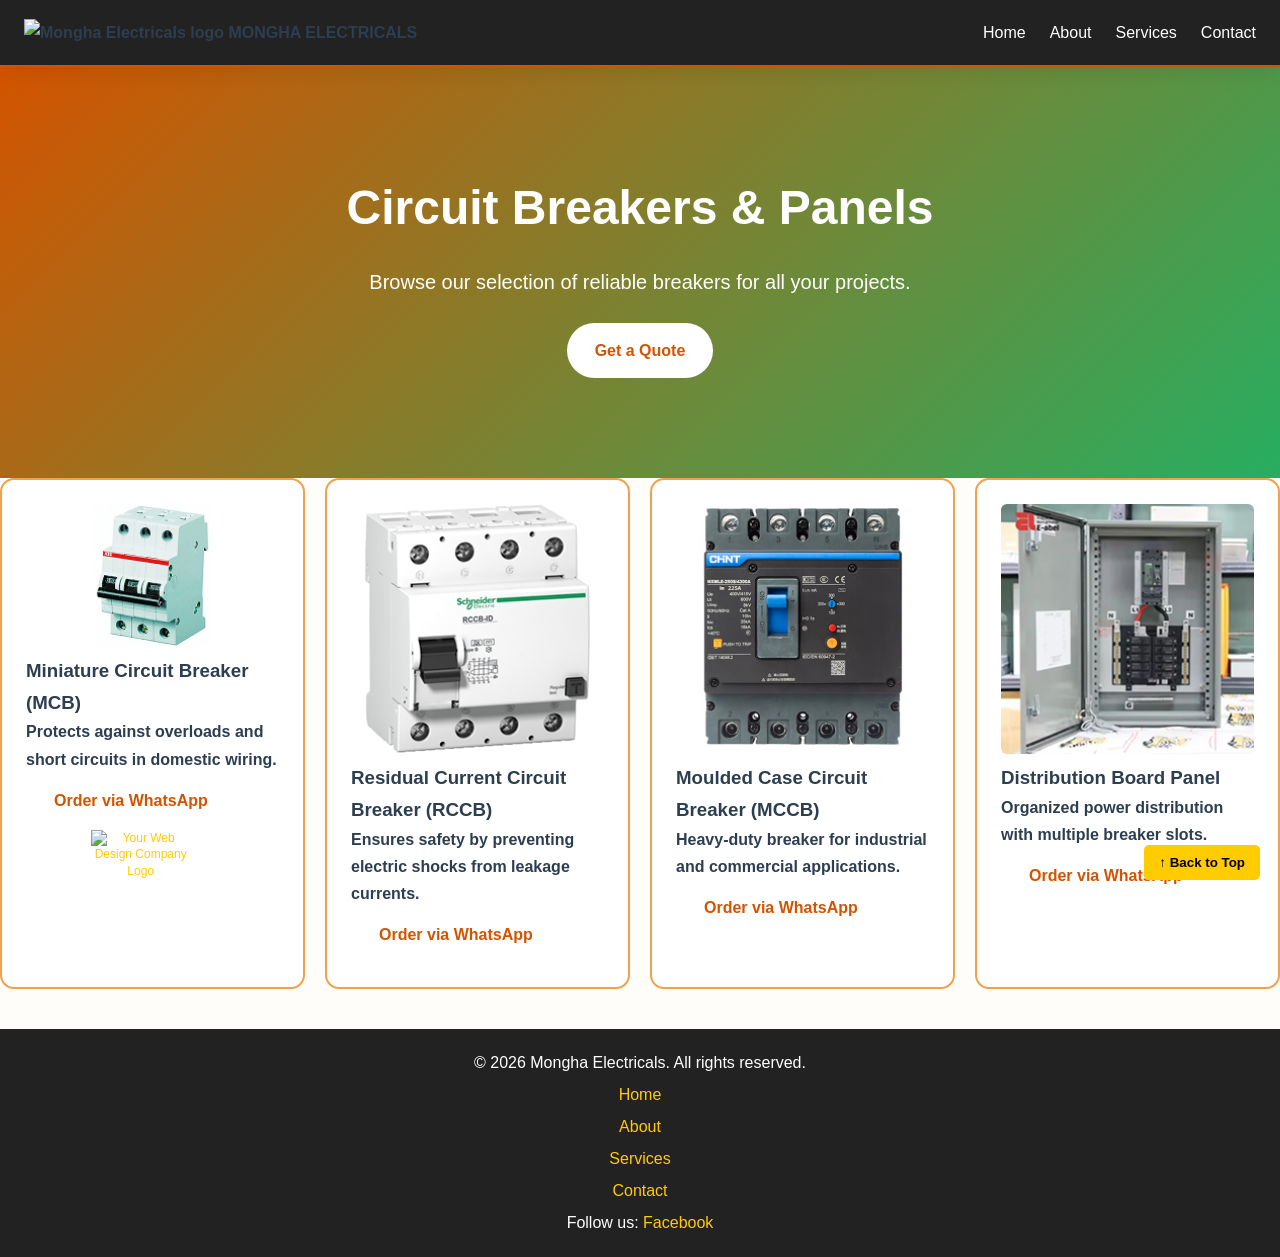
==== breakers.html @ eb11ab75 "Add files via upload" ====
<!doctype html>
<html lang="en">
  <head>
    <meta charset="UTF-8" />
    <meta name="viewport" content="width=device-width, initial-scale=1.0" />
    <title>Circuit Breakers | Mongha Electricals</title>
    <meta
      name="description"
      content="Mongha Electricals supplies quality circuit breakers, panels, and fuses in Nairobi with fast delivery."
    />
    <link rel="stylesheet" href="style.css" />
    <link rel="icon" type="image/png" href="Images/Group 10 (1).png" />
    <meta property="og:title" content="Circuit Breakers | Mongha Electricals" />
    <meta
      property="og:description"
      content="Quality Circuit Breakers & Fast Delivery in Nairobi."
    />
    <meta property="og:image" content="Images/Group 10 (1).png" />
  </head>
  <body>
    <!-- Navigation -->
    <nav class="site-nav">
      <a href="#home" class="brand" aria-label="Mongha Electricals home">
        <img
          src="Images/Mongha logo.png"
          alt="Mongha Electricals logo"
          class="brand-logo"
          width="48"
          height="48"
        />
        <span class="brand-text">MONGHA ELECTRICALS</span>
      </a>
      <ul class="nav-links">
        <li><a href="/#home">Home</a></li>
        <li><a href="/#about">About</a></li>
        <li><a href="/#services">Services</a></li>
        <li><a href="/#contact">Contact</a></li>
      </ul>
    </nav>

    <!-- Hero -->
    <header id="home" class="hero">
      <h1>Circuit Breakers & Panels</h1>
      <p>Browse our selection of reliable breakers for all your projects.</p>
      <a href="/#contact" class="cta-btn">Get a Quote</a>
    </header>

    <!-- Products -->
    <section class="products">
      <div class="grid">
        <div class="card">
          <img src="Images/mcb (2).png" alt="MCB breaker" />
          <h3>Miniature Circuit Breaker (MCB)</h3>
          <p>
            Protects against overloads and short circuits in domestic wiring.
          </p>
          <a
            href="https://wa.me/254715131772?text=I%20would%20like%20to%20order%20MCB"
            class="cta-btn"
            target="_blank"
            >Order via WhatsApp</a
          >
        </div>

        <div class="card">
          <img src="Images/rccb.png" alt="RCCB breaker" />
          <h3>Residual Current Circuit Breaker (RCCB)</h3>
          <p>
            Ensures safety by preventing electric shocks from leakage currents.
          </p>
          <a
            href="https://wa.me/254715131772?text=I%20would%20like%20to%20order%20RCCB"
            class="cta-btn"
            target="_blank"
            >Order via WhatsApp</a
          >
        </div>

        <div class="card">
          <img src="Images/mccb.png" alt="MCCB breaker" />
          <h3>Moulded Case Circuit Breaker (MCCB)</h3>
          <p>Heavy-duty breaker for industrial and commercial applications.</p>
          <a
            href="https://wa.me/254715131772?text=I%20would%20like%20to%20order%20MCCB"
            class="cta-btn"
            target="_blank"
            >Order via WhatsApp</a
          >
        </div>

        <div class="card">
          <img src="Images/db board 1.png" alt="Distribution panel" />
          <h3>Distribution Board Panel</h3>
          <p>Organized power distribution with multiple breaker slots.</p>
          <a
            href="https://wa.me/254715131772?text=I%20would%20like%20to%20order%20DB%20Panel"
            class="cta-btn"
            target="_blank"
            >Order via WhatsApp</a
          >
        </div>
      </div>
    </section>

    <!-- Footer -->
    <footer class="site-footer">
      <div class="footer-container">
        <p>&copy; 2026 Mongha Electricals. All rights reserved.</p>
        <ul class="footer-links">
          <li><a href="#home">Home</a></li>
          <li><a href="#about">About</a></li>
          <li><a href="#services">Services</a></li>
          <li><a href="#contact">Contact</a></li>
        </ul>
        <p>
          Follow us:
          <a href="https://www.facebook.com/share/1LeoCNh96y/">Facebook</a>
        </p>
        <button id="back-to-top">↑ Back to Top</button>

        <!-- Floating logo -->
        <div class="footer-logo">
          <p>
            <strong>Powered by </strong>
            <a href="https://wecom.10001mb.com/?i=1" target="_blank">
              <img
                src="images/welogos.png"
                alt="Your Web Design Company Logo"
              />
            </a>
          </p>
        </div>
      </div>
    </footer>

    <script>
      // Back to Top functionality
      document.getElementById("back-to-top").addEventListener("click", () => {
        window.scrollTo({ top: 0, behavior: "smooth" });
      });
    </script>
  </body>
</html>
---- style.css ----
:root {
  --rust-orange: #d35400;
  --brand-green: #27ae60;
  --text-dark: #2c3e50;
  --bg-cream: #fffdf9;
  --card-border: #f0a14d;
  --shadow-soft: 0 6px 18px rgba(0, 0, 0, 0.08);
}

/* =========================
   Reset & Base
========================= */
* {
  box-sizing: border-box;
  margin: 0;
  padding: 0;
}

html {
  scroll-behavior: smooth;
}

body {
  font-family: "Inter", "Helvetica Neue", Arial, sans-serif;
  background-color: var(--bg-cream);
  color: var(--text-dark);
  line-height: 1.7;
  font-size: 16px;
}

/* General list reset */
ul {
  list-style-type: none;
  margin: 0;
  padding: 0;
}

ul li {
  margin: 5px 0;
}

/* =========================
   Navigation
========================= */
.site-nav {
  position: sticky;
  top: 0;
  z-index: 1000;
  display: flex;
  justify-content: space-between;
  align-items: center;
  padding: 14px 24px;
  background: #222;
  border-bottom: 2px solid var(--rust-orange);
  box-shadow: var(--shadow-soft);
}

.site-nav ul,
.site-nav .nav-links {
  list-style: none;
  display: flex;
  gap: 24px;
}

.site-nav a,
.site-nav .nav-links a {
  text-decoration: none;
  font-weight: 600;
  transition: color 0.3s ease;
}

.site-nav a {
  color: var(--text-dark);
}

.site-nav .nav-links a {
  color: #fff;
  font-weight: 500;
}

.site-nav a:hover,
.site-nav .nav-links a:hover {
  color: var(--rust-orange);
}

/* =========================
   Hero Section
========================= */
.hero {
  text-align: center;
  padding: 100px 20px;
  background: linear-gradient(135deg, var(--rust-orange), var(--brand-green));
  color: #fff;
}

.hero h1 {
  font-size: clamp(2rem, 4vw, 3rem);
  margin-bottom: 16px;
  font-weight: 700;
}

.hero p {
  font-size: 1.25rem;
  margin-bottom: 24px;
}

.cta-btn {
  display: inline-block;
  background: #fff;
  color: var(--rust-orange);
  padding: 14px 28px;
  border-radius: 40px;
  font-weight: bold;
  text-decoration: none;
  transition: all 0.3s ease;
}

.cta-btn:hover {
  background: var(--brand-green);
  color: #fff;
  box-shadow: 0 8px 20px rgba(0, 0, 0, 0.2);
}

/* =========================
   About Section
========================= */
.about-hero {
  padding: 80px 20px;
}

.about-hero__container {
  max-width: 1100px;
  margin: 0 auto;
  background: #fff;
  border-radius: 20px;
  overflow: hidden;
  display: grid;
  grid-template-columns: 1.1fr 0.9fr;
  box-shadow: var(--shadow-soft);
}

.about-hero__text {
  padding: 48px 40px;
}

.about-hero__text h2 {
  font-size: 2rem;
  margin-bottom: 16px;
}

.about-lead {
  font-size: 1.2rem;
  margin-bottom: 18px;
}

.about-meta {
  margin: 0 0 18px;
  padding: 14px 16px;
  border-left: 4px solid var(--brand-green);
  background: #f7fbf8;
  border-radius: 12px;
}

.about-list {
  margin: 18px 0 22px;
  padding-left: 20px;
}

.about-list li {
  margin: 10px 0;
  list-style: disc;
}

/* =========================
   About Media / Images
========================= */
.about-hero__media {
  position: relative;
  min-height: 320px;
}

.about-hero__media img {
  width: 100%;
  height: 100%;
  object-fit: cover;
  filter: saturate(1.05) contrast(1.05);
}

/* =========================
   Map Link
========================= */
.map-link {
  display: inline-flex;
  align-items: center;
  justify-content: center;
  margin-left: 8px;
  padding: 10px;
  border-radius: 50%;
  background: #fff;
  border: 2px solid var(--brand-green);
  transition: all 0.3s ease;
}

.map-link:hover {
  transform: rotate(12deg) scale(1.2);
  background: var(--brand-green);
  box-shadow: 0 6px 14px rgba(0, 0, 0, 0.25);
}

.map-link:hover img {
  filter: brightness(0) invert(1);
}

/* =========================
   Services / Products Grid
========================= */
#services {
  padding: 80px 20px;
  text-align: center;
}

#services h2 {
  margin-bottom: 40px;
  font-size: 2rem;
}

.grid {
  display: grid;
  grid-template-columns: repeat(auto-fit, minmax(240px, 1fr));
  gap: 24px;
}

.products .grid {
  display: grid;
  grid-template-columns: repeat(auto-fit, minmax(280px, 1fr));
  gap: 20px;
}

.products .card img {
  width: 100%;
  max-height: 250px;
  object-fit: cover;
  border-radius: 6px;
}

/* =========================
   Cards
========================= */
.card {
  background: #fff;
  padding: 24px;
  border: 2px solid var(--card-border);
  border-radius: 14px;
  text-decoration: none;
  color: var(--text-dark);
  font-weight: 600;
  transition: all 0.3s ease;
}

.card:hover {
  background: var(--rust-orange);
  color: #fff;
  transform: translateY(-6px);
  box-shadow: 0 8px 20px rgba(0, 0, 0, 0.15);
}

/* =========================
   Contact Section
========================= */
#contact {
  padding: 80px 20px;
  background: #fff;
}

#contact h2 {
  text-align: center;
  margin-bottom: 24px;
}
/* Contact section styling */
#contact {
  padding: 3rem 1rem;
  background: #f9f9f9; /* light background for contrast */
  text-align: center;
}

/* Heading */
#contact h2 {
  margin-bottom: 1.5rem;
  font-size: 2rem;
  color: #333;
}

/* Responsive iframe container */
.contact-form-container {
  position: relative;
  width: 100%;
  max-width: 800px;   /* keeps it from stretching too wide */
  margin: 0 auto;     /* centers it */
  overflow: hidden;
  padding-top: 75%;   /* aspect ratio (4:3 here, adjust as needed) */
}

/* Make iframe fill the container */
.contact-form-container iframe {
  position: absolute;
  top: 0;
  left: 0;
  width: 100%;
  height: 100%;
  border: none;
}

form {
  max-width: 600px;
  margin: 0 auto;
  display: flex;
  flex-direction: column;
  gap: 14px;
}

form input,
form textarea {
  padding: 14px;
  border: 1px solid #ccc;
  border-radius: 10px;
  font-size: 1rem;
}

form textarea {
  min-height: 120px;
  resize: vertical;
}

form button {
  background: var(--brand-green);
  color: #fff;
  padding: 14px;
  border: none;
  border-radius: 10px;
  font-weight: bold;
  cursor: pointer;
  transition: background 0.3s ease;
}

form button:hover {
  background: var(--rust-orange);
}

/* =========================
   Delivery Section
========================= */
.delivery-hero {
  background: linear-gradient(135deg, #ffcc00, #ff8800);
  color: #fff;
  text-align: center;
  padding: 60px 20px;
}

.delivery-options {
  display: flex;
  justify-content: center;
  gap: 30px;
  margin: 40px auto;
  flex-wrap: wrap;
}

.option-card {
  background: #fff;
  border-radius: 10px;
  padding: 20px;
  text-align: center;
  box-shadow: 0 4px 12px rgba(0, 0, 0, 0.1);
  width: 280px;
}

.option-card img {
  width: 64px;
  height: 64px;
  margin-bottom: 15px;
}

.option-card h2 {
  margin-bottom: 10px;
}

.option-card .cta-btn {
  display: inline-block;
  margin-top: 15px;
  background: #ffcc00;
  color: #222;
  padding: 10px 20px;
  border-radius: 6px;
  text-decoration: none;
  font-weight: bold;
}

/* =========================
   Floating WhatsApp
========================= */
.whatsapp-float {
  position: fixed;
  bottom: 20px;
  right: 20px;
  background: var(--brand-green);
  border-radius: 50%;
  padding: 14px;
  box-shadow: 0 8px 20px rgba(0, 0, 0, 0.25);
  transition: transform 0.3s ease, box-shadow 0.3s ease;
}

.whatsapp-float img {
  width: 42px;
  height: 42px;
}

.whatsapp-float:hover {
  transform: scale(1.2);
  box-shadow: 0 10px 24px rgba(0, 0, 0, 0.3);
}

/* =========================
   Back to Top Button
========================= */
#back-to-top {
  position: fixed;
  bottom: 20px;
  right: 20px;
  background: #ffcc00;
  border: none;
  padding: 10px 15px;
  cursor: pointer;
  border-radius: 5px;
  font-weight: bold;
}

/* =========================
   Footer
========================= */
.site-footer {
  background: #222;
  color: #fff;
  text-align: center;
  padding: 20px;
  margin-top: 40px;
}

.site-footer a {
  color: #ffcc00;
  text-decoration: none;
}
.footer-logo {
  position: fixed;       /* keeps it floating */
  bottom: 20px;          /* distance from bottom */
  left: 20px;            /* float on the left side */
  z-index: 1000;         /* ensures it stays above other elements */
}



.footer-logo img:hover {
  transform: scale(1.1); /* makes it pop on hover */
}
.footer-logo {
  text-align: center;       /* center the logo and text */
  margin-top: 12px;         /* add spacing above */
}

.footer-logo p {
  font-size: 12px;          /* smaller text for mobile */
  line-height: 1.4;
}

.footer-logo img {
  max-width: 100px;         /* keep logo from overflowing */
  height: auto;
  vertical-align: middle;   /* align nicely with text */
}

@media (max-width: 600px) {
  .footer-logo p {
    display: block;         /* stack text and logo */
    text-align: center;
  }
  
}


/* =========================
   Responsive Design
========================= */
@media (max-width: 900px) {
  .about-hero__container {
    grid-template-columns: 1fr;
  }

  .about-hero__media {
    min-height: 260px;
    order: -1;
  }

  .hero h1 {
    font-size: 2rem;
  }

  .site-nav {
    flex-wrap: wrap;
    gap: 12px;
  }

  .site-nav ul,
  .site-nav .nav-links {
    flex-wrap: wrap;
    gap: 12px;
  }
}

@media (max-width: 600px) {
  .hero {
    padding: 80px 16px;
  }

  .hero p {
    font-size: 1rem;
  }

  .about-hero__text {
    padding: 30px 20px;
  }

  #services,
  #contact,
  .about-hero {
    padding: 60px 16px;
  }

  .delivery-options {
    gap: 20px;
  }

  .option-card {
    width: 100%;
    max-width: 320px;
  }

  #back-to-top,
  .whatsapp-float {
    bottom: 15px;
    right: 15px;
  }
}
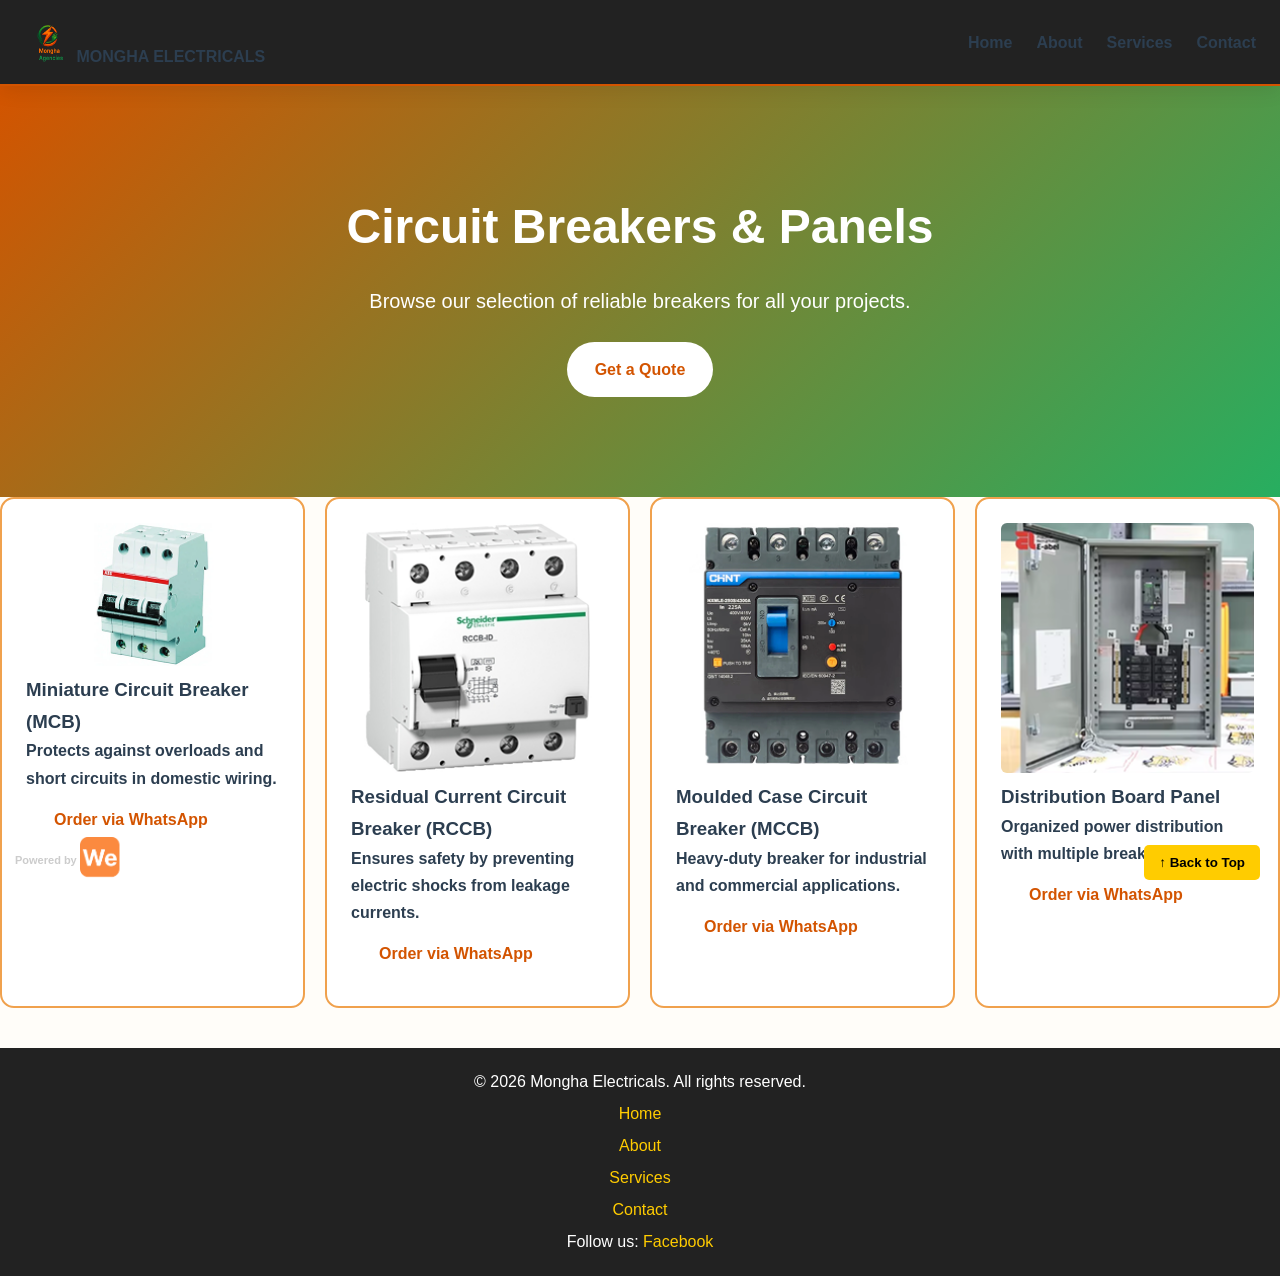
==== commit 76f88c8e: "update to show logo" ====
--- a/breakers.html
+++ b/breakers.html
@@ -22,7 +22,7 @@
     <nav class="site-nav">
       <a href="#home" class="brand" aria-label="Mongha Electricals home">
         <img
-          src="Images/Mongha logo.png"
+          src="Images/MonghaLogo.png"
           alt="Mongha Electricals logo"
           class="brand-logo"
           width="48"
@@ -30,11 +30,11 @@
         />
         <span class="brand-text">MONGHA ELECTRICALS</span>
       </a>
-      <ul class="nav-links">
-        <li><a href="/#home">Home</a></li>
-        <li><a href="/#about">About</a></li>
-        <li><a href="/#services">Services</a></li>
-        <li><a href="/#contact">Contact</a></li>
+      <ul>
+        <li><a href="#home">Home</a></li>
+        <li><a href="#about">About</a></li>
+        <li><a href="#services">Services</a></li>
+        <li><a href="#contact">Contact</a></li>
       </ul>
     </nav>
 
@@ -123,10 +123,7 @@
           <p>
             <strong>Powered by </strong>
             <a href="https://wecom.10001mb.com/?i=1" target="_blank">
-              <img
-                src="images/welogos.png"
-                alt="Your Web Design Company Logo"
-              />
+              <img src="Images/welogos.png" alt="Web Design Company Logo" />
             </a>
           </p>
         </div>
--- a/style.css
+++ b/style.css
@@ -448,40 +448,72 @@
   color: #ffcc00;
   text-decoration: none;
 }
+/* =========================
+   Footer Logo (Clean & Visible)
+========================= */
 .footer-logo {
-  position: fixed;       /* keeps it floating */
-  bottom: 20px;          /* distance from bottom */
-  left: 20px;            /* float on the left side */
-  z-index: 1000;         /* ensures it stays above other elements */
-}
-
-
+  position: fixed;       /* stays floating */
+  bottom: 15px;          /* neat spacing from bottom */
+  left: 15px;            /* neat spacing from left */
+  z-index: 1000;         /* stays above other elements */
+  text-align: center;
+}
+
+.footer-logo img {
+  max-width: 45px;       /* smaller, clean size */
+  height: auto;
+  vertical-align: middle;
+  transition: transform 0.3s ease, opacity 0.3s ease;
+  cursor: pointer;
+}
 
 .footer-logo img:hover {
-  transform: scale(1.1); /* makes it pop on hover */
-}
-.footer-logo {
-  text-align: center;       /* center the logo and text */
-  margin-top: 12px;         /* add spacing above */
+  transform: scale(1.15); /* subtle zoom on hover */
+  opacity: 0.9;           /* slight fade for effect */
 }
 
 .footer-logo p {
-  font-size: 12px;          /* smaller text for mobile */
-  line-height: 1.4;
-}
-
-.footer-logo img {
-  max-width: 100px;         /* keep logo from overflowing */
-  height: auto;
-  vertical-align: middle;   /* align nicely with text */
-}
-
+  font-size: 11px;        /* neat, readable text */
+  line-height: 1.3;
+  margin-top: 4px;
+  color: #ccc;            /* softer text color for contrast */
+}
+
+/* Mobile adjustments */
 @media (max-width: 600px) {
+  .footer-logo {
+    bottom: 10px;
+    left: 10px;
+  }
+
+  .footer-logo img {
+    max-width: 38px;      /* even smaller for mobile */
+  }
+
   .footer-logo p {
-    display: block;         /* stack text and logo */
+    font-size: 9px;
+    color: #aaa;
+  }
+}
+
+@media (max-width: 600px) {
+  .footer-logo {
+    bottom: 8px;            /* closer to bottom edge */
+    left: 8px;              /* tighter to the side */
+  }
+
+  .footer-logo img {
+    max-width: 50px;        /* smaller logo for mobile */
+  }
+
+  .footer-logo p {
+    display: block;         
     text-align: center;
-  }
-  
+    font-size: 9px;         /* neat, compact text */
+    line-height: 1.2;
+    margin-top: 3px;        /* minimal spacing */
+    color: #666;            /* softer tone for readability */
+  }
 }
 
 
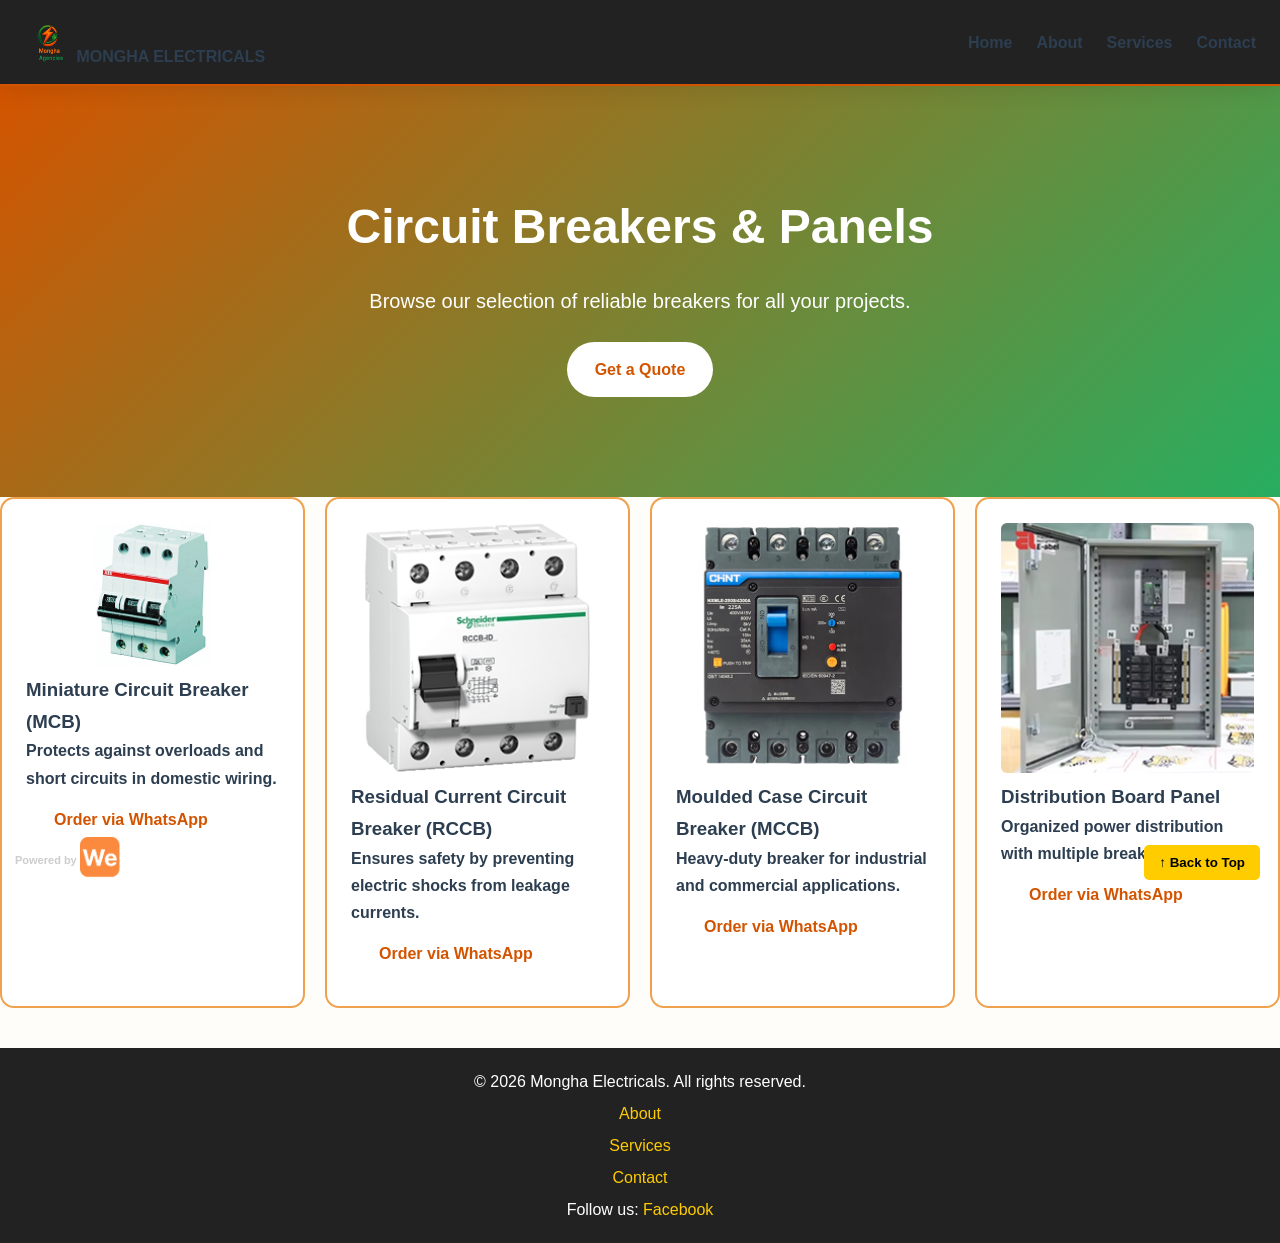
==== commit 36cd3f27: "Updated the page" ====
--- a/breakers.html
+++ b/breakers.html
@@ -9,14 +9,15 @@
       content="Mongha Electricals supplies quality circuit breakers, panels, and fuses in Nairobi with fast delivery."
     />
     <link rel="stylesheet" href="style.css" />
-    <link rel="icon" type="image/png" href="Images/Group 10 (1).png" />
+    <link rel="icon" type="image/png" href="Images/MonghaLogo.png" />
     <meta property="og:title" content="Circuit Breakers | Mongha Electricals" />
     <meta
       property="og:description"
       content="Quality Circuit Breakers & Fast Delivery in Nairobi."
     />
-    <meta property="og:image" content="Images/Group 10 (1).png" />
+    <meta property="og:image" content="Images/MonghaLogo.png" />
   </head>
+
   <body>
     <!-- Navigation -->
     <nav class="site-nav">
@@ -31,10 +32,10 @@
         <span class="brand-text">MONGHA ELECTRICALS</span>
       </a>
       <ul>
-        <li><a href="#home">Home</a></li>
-        <li><a href="#about">About</a></li>
-        <li><a href="#services">Services</a></li>
-        <li><a href="#contact">Contact</a></li>
+        <li><a href="/#home">Home</a></li>
+        <li><a href="/#about">About</a></li>
+        <li><a href="/#services">Services</a></li>
+        <li><a href="/#contact">Contact</a></li>
       </ul>
     </nav>
 
@@ -107,10 +108,9 @@
       <div class="footer-container">
         <p>&copy; 2026 Mongha Electricals. All rights reserved.</p>
         <ul class="footer-links">
-          <li><a href="#home">Home</a></li>
-          <li><a href="#about">About</a></li>
-          <li><a href="#services">Services</a></li>
-          <li><a href="#contact">Contact</a></li>
+          <li><a href="/#about">About</a></li>
+          <li><a href="/#services">Services</a></li>
+          <li><a href="/#contact">Contact</a></li>
         </ul>
         <p>
           Follow us:
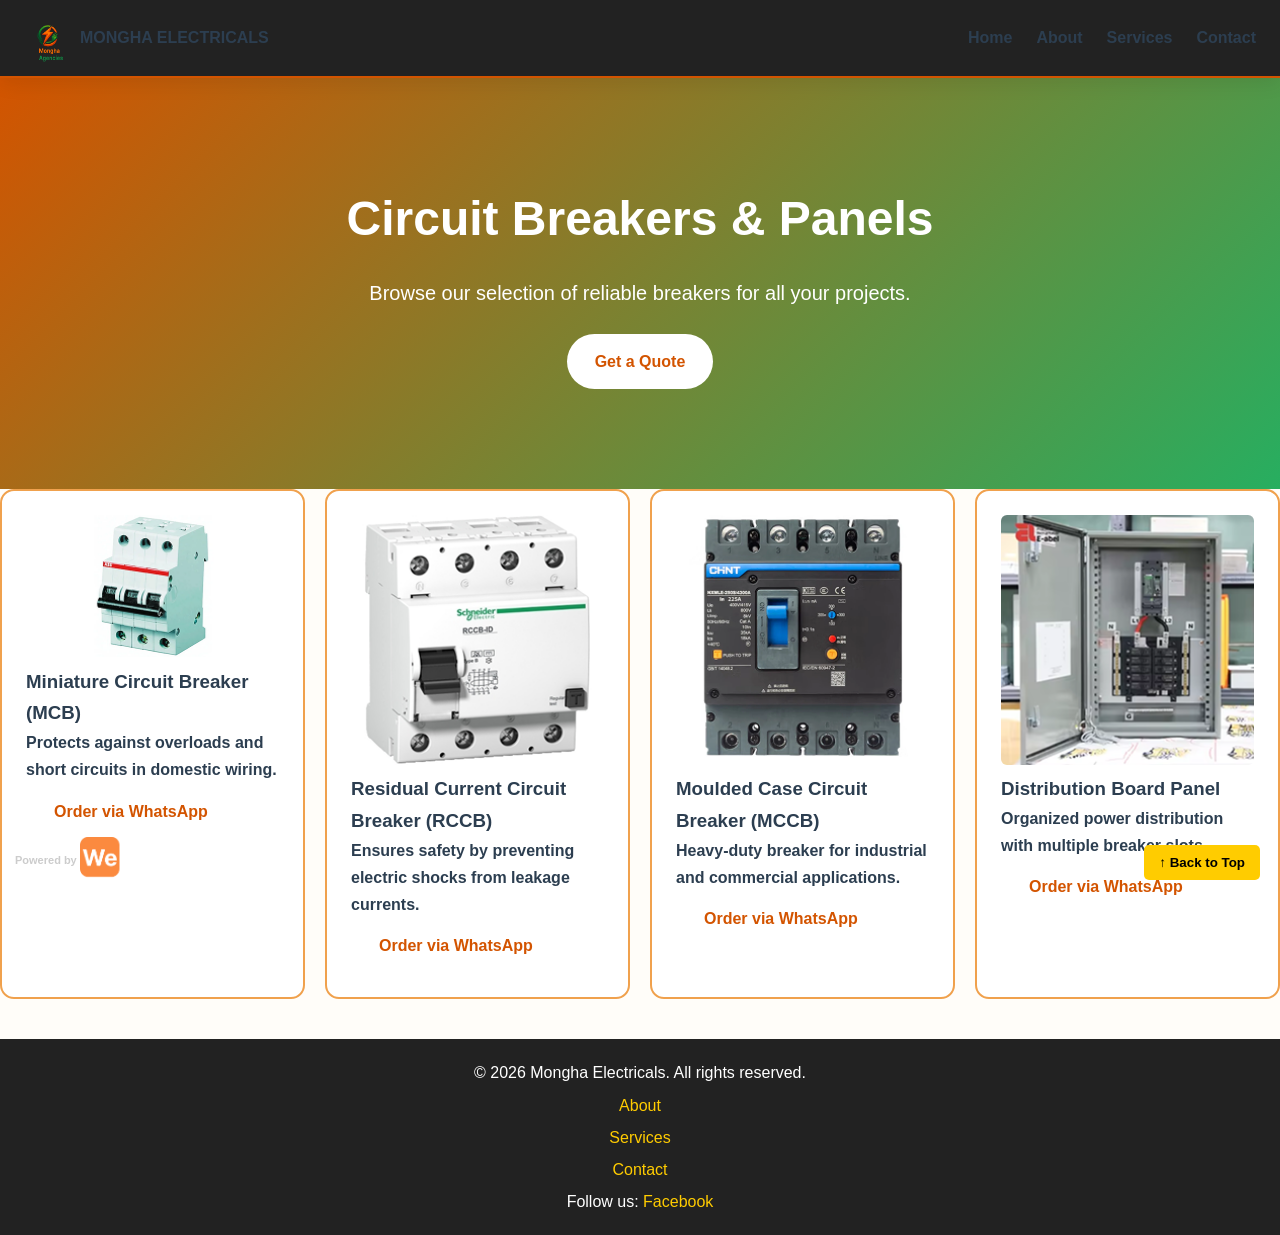
==== commit fb9687ad: "added google analytics to website" ====
--- a/breakers.html
+++ b/breakers.html
@@ -16,6 +16,21 @@
       content="Quality Circuit Breakers & Fast Delivery in Nairobi."
     />
     <meta property="og:image" content="Images/MonghaLogo.png" />
+
+    <!-- Google tag (gtag.js) -->
+    <script
+      async
+      src="https://www.googletagmanager.com/gtag/js?id=G-N47PGQGN6Z"
+    ></script>
+    <script>
+      window.dataLayer = window.dataLayer || [];
+      function gtag() {
+        dataLayer.push(arguments);
+      }
+      gtag("js", new Date());
+
+      gtag("config", "G-N47PGQGN6Z");
+    </script>
   </head>
 
   <body>
--- a/style.css
+++ b/style.css
@@ -104,6 +104,17 @@
   margin-bottom: 24px;
 }
 
+.brand {
+  display: flex;
+  align-items: center; /* vertically centers logo + text */
+  gap: 8px; /* optional spacing between logo and text */
+  text-decoration: none; /* optional */
+}
+
+.brand-logo {
+  display: block; /* removes extra inline spacing */
+}
+
 .cta-btn {
   display: inline-block;
   background: #fff;
@@ -294,10 +305,10 @@
 .contact-form-container {
   position: relative;
   width: 100%;
-  max-width: 800px;   /* keeps it from stretching too wide */
-  margin: 0 auto;     /* centers it */
+  max-width: 800px; /* keeps it from stretching too wide */
+  margin: 0 auto; /* centers it */
   overflow: hidden;
-  padding-top: 75%;   /* aspect ratio (4:3 here, adjust as needed) */
+  padding-top: 75%; /* aspect ratio (4:3 here, adjust as needed) */
 }
 
 /* Make iframe fill the container */
@@ -405,7 +416,9 @@
   border-radius: 50%;
   padding: 14px;
   box-shadow: 0 8px 20px rgba(0, 0, 0, 0.25);
-  transition: transform 0.3s ease, box-shadow 0.3s ease;
+  transition:
+    transform 0.3s ease,
+    box-shadow 0.3s ease;
 }
 
 .whatsapp-float img {
@@ -452,31 +465,33 @@
    Footer Logo (Clean & Visible)
 ========================= */
 .footer-logo {
-  position: fixed;       /* stays floating */
-  bottom: 15px;          /* neat spacing from bottom */
-  left: 15px;            /* neat spacing from left */
-  z-index: 1000;         /* stays above other elements */
+  position: fixed; /* stays floating */
+  bottom: 15px; /* neat spacing from bottom */
+  left: 15px; /* neat spacing from left */
+  z-index: 1000; /* stays above other elements */
   text-align: center;
 }
 
 .footer-logo img {
-  max-width: 45px;       /* smaller, clean size */
+  max-width: 45px; /* smaller, clean size */
   height: auto;
   vertical-align: middle;
-  transition: transform 0.3s ease, opacity 0.3s ease;
+  transition:
+    transform 0.3s ease,
+    opacity 0.3s ease;
   cursor: pointer;
 }
 
 .footer-logo img:hover {
   transform: scale(1.15); /* subtle zoom on hover */
-  opacity: 0.9;           /* slight fade for effect */
+  opacity: 0.9; /* slight fade for effect */
 }
 
 .footer-logo p {
-  font-size: 11px;        /* neat, readable text */
+  font-size: 11px; /* neat, readable text */
   line-height: 1.3;
   margin-top: 4px;
-  color: #ccc;            /* softer text color for contrast */
+  color: #ccc; /* softer text color for contrast */
 }
 
 /* Mobile adjustments */
@@ -487,7 +502,7 @@
   }
 
   .footer-logo img {
-    max-width: 38px;      /* even smaller for mobile */
+    max-width: 38px; /* even smaller for mobile */
   }
 
   .footer-logo p {
@@ -498,24 +513,23 @@
 
 @media (max-width: 600px) {
   .footer-logo {
-    bottom: 8px;            /* closer to bottom edge */
-    left: 8px;              /* tighter to the side */
+    bottom: 8px; /* closer to bottom edge */
+    left: 8px; /* tighter to the side */
   }
 
   .footer-logo img {
-    max-width: 50px;        /* smaller logo for mobile */
+    max-width: 50px; /* smaller logo for mobile */
   }
 
   .footer-logo p {
-    display: block;         
+    display: block;
     text-align: center;
-    font-size: 9px;         /* neat, compact text */
+    font-size: 9px; /* neat, compact text */
     line-height: 1.2;
-    margin-top: 3px;        /* minimal spacing */
-    color: #666;            /* softer tone for readability */
-  }
-}
-
+    margin-top: 3px; /* minimal spacing */
+    color: #666; /* softer tone for readability */
+  }
+}
 
 /* =========================
    Responsive Design
@@ -579,4 +593,4 @@
     bottom: 15px;
     right: 15px;
   }
-}+}
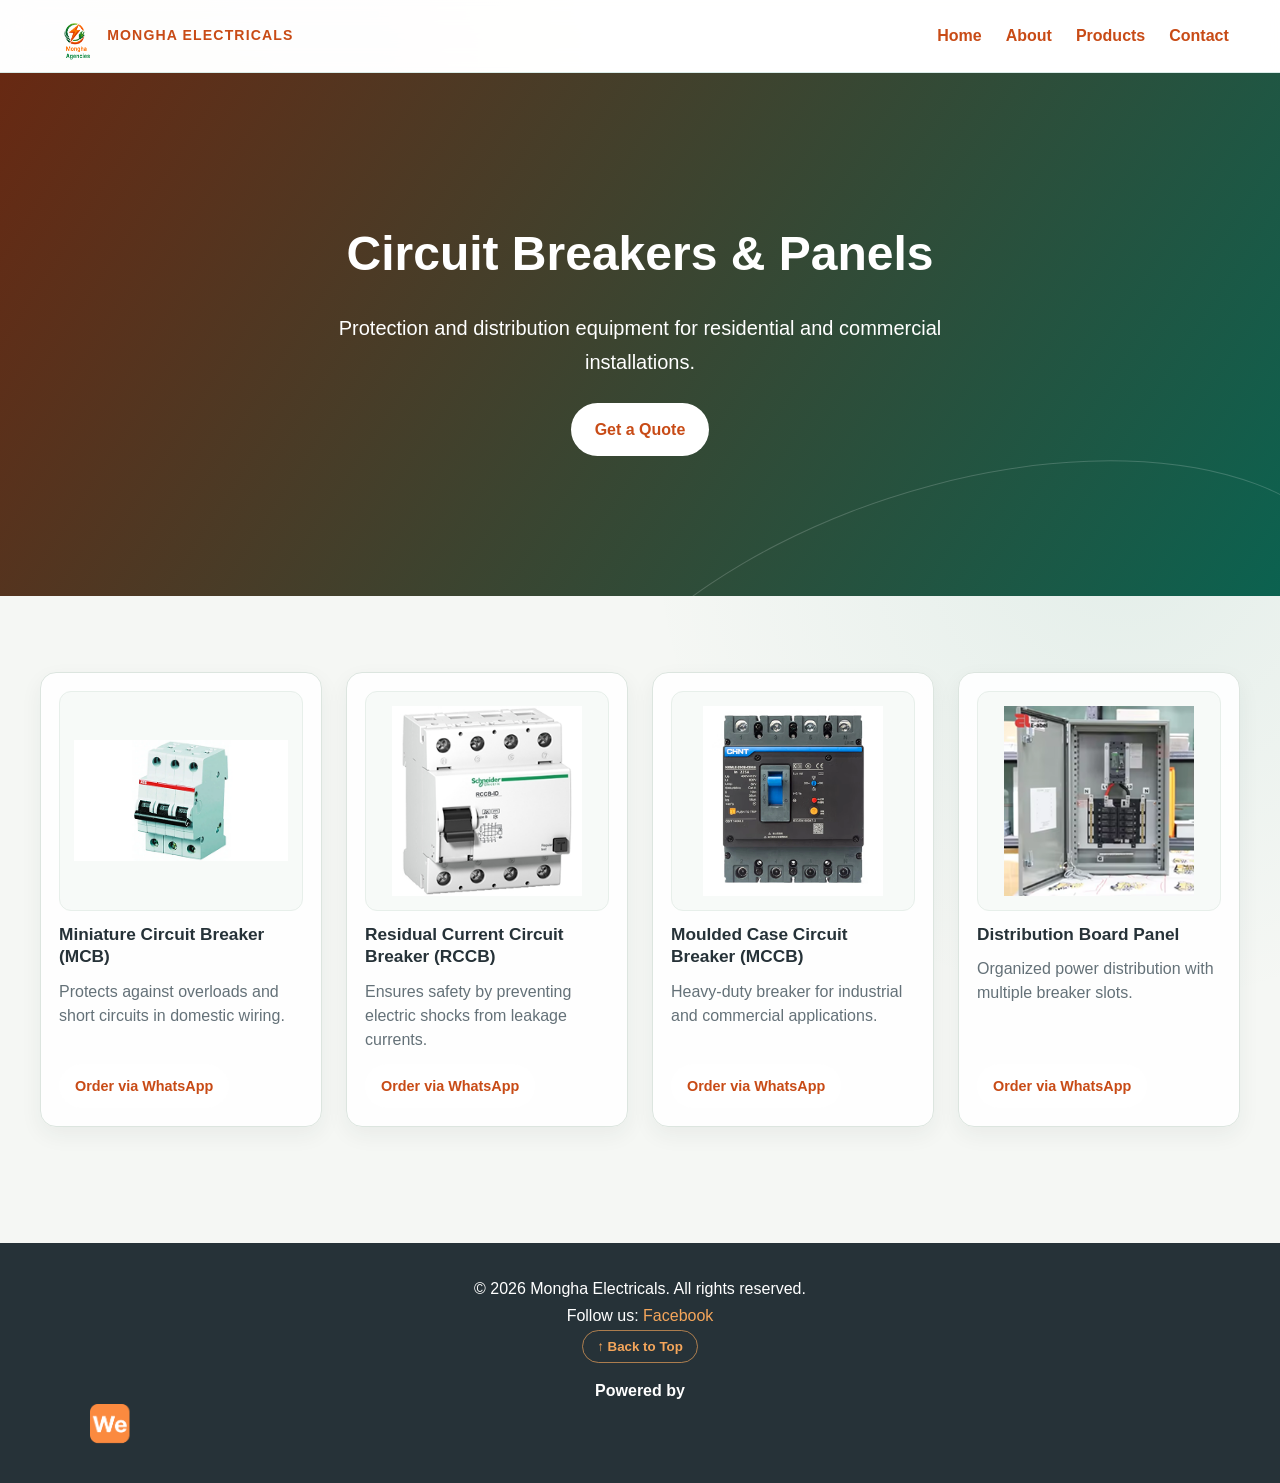
==== commit 35880f6c: "updated website files" ====
--- a/breakers.html
+++ b/breakers.html
@@ -36,7 +36,7 @@
   <body>
     <!-- Navigation -->
     <nav class="site-nav">
-      <a href="#home" class="brand" aria-label="Mongha Electricals home">
+      <a href="index.html" class="brand" aria-label="Mongha Electricals home">
         <img
           src="Images/MonghaLogo.png"
           alt="Mongha Electricals logo"
@@ -47,21 +47,23 @@
         <span class="brand-text">MONGHA ELECTRICALS</span>
       </a>
       <ul>
-        <li><a href="/#home">Home</a></li>
-        <li><a href="/#about">About</a></li>
-        <li><a href="/#services">Services</a></li>
-        <li><a href="/#contact">Contact</a></li>
+        <li><a href="index.html#home">Home</a></li>
+        <li><a href="index.html#about">About</a></li>
+        <li><a href="index.html#services">Products</a></li>
+        <li><a href="index.html#contact">Contact</a></li>
       </ul>
     </nav>
 
     <!-- Hero -->
     <header id="home" class="hero">
       <h1>Circuit Breakers & Panels</h1>
-      <p>Browse our selection of reliable breakers for all your projects.</p>
-      <a href="/#contact" class="cta-btn">Get a Quote</a>
+      <p>
+        Protection and distribution equipment for residential and commercial
+        installations.
+      </p>
+      <a href="index.html#contact" class="cta-btn">Get a Quote</a>
     </header>
 
-    <!-- Products -->
     <section class="products">
       <div class="grid">
         <div class="card">
@@ -122,18 +124,12 @@
     <footer class="site-footer">
       <div class="footer-container">
         <p>&copy; 2026 Mongha Electricals. All rights reserved.</p>
-        <ul class="footer-links">
-          <li><a href="/#about">About</a></li>
-          <li><a href="/#services">Services</a></li>
-          <li><a href="/#contact">Contact</a></li>
-        </ul>
         <p>
           Follow us:
           <a href="https://www.facebook.com/share/1LeoCNh96y/">Facebook</a>
         </p>
         <button id="back-to-top">↑ Back to Top</button>
 
-        <!-- Floating logo -->
         <div class="footer-logo">
           <p>
             <strong>Powered by </strong>
@@ -146,10 +142,10 @@
     </footer>
 
     <script>
-      // Back to Top functionality
       document.getElementById("back-to-top").addEventListener("click", () => {
         window.scrollTo({ top: 0, behavior: "smooth" });
       });
     </script>
+    <script src="script.js"></script>
   </body>
 </html>
--- a/style.css
+++ b/style.css
@@ -1,10 +1,13 @@
 :root {
-  --rust-orange: #d35400;
-  --brand-green: #27ae60;
-  --text-dark: #2c3e50;
-  --bg-cream: #fffdf9;
-  --card-border: #f0a14d;
-  --shadow-soft: 0 6px 18px rgba(0, 0, 0, 0.08);
+  --rust-orange: #c84b16;
+  --brand-green: #16856b;
+  --text-dark: #263238;
+  --text-muted: #647178;
+  --bg-cream: #f5f7f4;
+  --card-border: #dce5df;
+  --surface: #ffffff;
+  --shadow-soft: 0 18px 45px rgba(38, 50, 56, 0.12);
+  --shadow-hover: 0 24px 55px rgba(38, 50, 56, 0.18);
 }
 
 /* =========================
@@ -21,11 +24,19 @@
 }
 
 body {
-  font-family: "Inter", "Helvetica Neue", Arial, sans-serif;
-  background-color: var(--bg-cream);
+  font-family: "Avenir Next", "Segoe UI", sans-serif;
+  background:
+    radial-gradient(circle at 12% 8%, rgba(200, 75, 22, 0.08), transparent 28rem),
+    radial-gradient(circle at 88% 36%, rgba(22, 133, 107, 0.08), transparent 30rem),
+    var(--bg-cream);
   color: var(--text-dark);
   line-height: 1.7;
   font-size: 16px;
+}
+
+img {
+  display: block;
+  max-width: 100%;
 }
 
 /* General list reset */
@@ -49,10 +60,11 @@
   display: flex;
   justify-content: space-between;
   align-items: center;
-  padding: 14px 24px;
-  background: #222;
-  border-bottom: 2px solid var(--rust-orange);
-  box-shadow: var(--shadow-soft);
+  padding: 12px clamp(16px, 4vw, 56px);
+  background: rgba(255, 255, 255, 0.92);
+  border-bottom: 1px solid rgba(22, 133, 107, 0.16);
+  box-shadow: 0 8px 24px rgba(38, 50, 56, 0.08);
+  backdrop-filter: blur(14px);
 }
 
 .site-nav ul,
@@ -70,17 +82,17 @@
 }
 
 .site-nav a {
-  color: var(--text-dark);
-}
-
-.site-nav .nav-links a {
-  color: #fff;
-  font-weight: 500;
+  color: var(--rust-orange);
 }
 
 .site-nav a:hover,
 .site-nav .nav-links a:hover {
-  color: var(--rust-orange);
+  color: #000;
+}
+
+.brand-text {
+  letter-spacing: 0.08em;
+  font-size: 0.88rem;
 }
 
 /* =========================
@@ -88,18 +100,51 @@
 ========================= */
 .hero {
   text-align: center;
-  padding: 100px 20px;
-  background: linear-gradient(135deg, var(--rust-orange), var(--brand-green));
+  padding: clamp(76px, 11vw, 140px) 20px;
+  background:
+    linear-gradient(120deg, rgba(93, 37, 18, 0.9), rgba(10, 93, 76, 0.88)),
+    linear-gradient(135deg, var(--rust-orange), var(--brand-green));
   color: #fff;
+  position: relative;
+  overflow: hidden;
+}
+
+.hero::after {
+  content: "";
+  position: absolute;
+  inset: auto -8% -65% 42%;
+  height: 28rem;
+  border: 1px solid rgba(255, 255, 255, 0.18);
+  border-radius: 50%;
+  transform: rotate(-18deg);
+  pointer-events: none;
+}
+
+.hero > * {
+  position: relative;
+  z-index: 1;
+}
+
+.hero-mark {
+  margin: 0 auto 24px;
+  border-radius: 24px;
+  box-shadow: 0 14px 30px rgba(0, 0, 0, 0.2);
+  animation: mark-float 5s ease-in-out infinite;
 }
 
 .hero h1 {
+  max-width: 820px;
+  margin-left: auto;
+  margin-right: auto;
   font-size: clamp(2rem, 4vw, 3rem);
   margin-bottom: 16px;
   font-weight: 700;
 }
 
 .hero p {
+  max-width: 640px;
+  margin-left: auto;
+  margin-right: auto;
   font-size: 1.25rem;
   margin-bottom: 24px;
 }
@@ -119,35 +164,37 @@
   display: inline-block;
   background: #fff;
   color: var(--rust-orange);
-  padding: 14px 28px;
-  border-radius: 40px;
+  padding: 13px 24px;
+  border-radius: 999px;
   font-weight: bold;
   text-decoration: none;
-  transition: all 0.3s ease;
+  transition: transform 0.25s ease, box-shadow 0.25s ease, background 0.25s ease;
 }
 
 .cta-btn:hover {
   background: var(--brand-green);
   color: #fff;
-  box-shadow: 0 8px 20px rgba(0, 0, 0, 0.2);
+  transform: translateY(-3px);
+  box-shadow: 0 12px 24px rgba(22, 133, 107, 0.28);
 }
 
 /* =========================
    About Section
 ========================= */
 .about-hero {
-  padding: 80px 20px;
+  padding: clamp(56px, 8vw, 96px) 20px;
 }
 
 .about-hero__container {
   max-width: 1100px;
   margin: 0 auto;
-  background: #fff;
-  border-radius: 20px;
+  background: var(--surface);
+  border-radius: 24px;
   overflow: hidden;
   display: grid;
   grid-template-columns: 1.1fr 0.9fr;
   box-shadow: var(--shadow-soft);
+  border: 1px solid rgba(22, 133, 107, 0.1);
 }
 
 .about-hero__text {
@@ -195,6 +242,11 @@
   height: 100%;
   object-fit: cover;
   filter: saturate(1.05) contrast(1.05);
+  transition: transform 0.6s ease;
+}
+
+.about-hero__container:hover .about-hero__media img {
+  transform: scale(1.04);
 }
 
 /* =========================
@@ -226,7 +278,9 @@
    Services / Products Grid
 ========================= */
 #services {
-  padding: 80px 20px;
+  max-width: 1240px;
+  margin: 0 auto;
+  padding: clamp(56px, 8vw, 96px) 20px;
   text-align: center;
 }
 
@@ -235,133 +289,206 @@
   font-size: 2rem;
 }
 
+#services .card {
+  position: relative;
+  overflow: hidden;
+  min-height: 132px;
+  align-items: center;
+  justify-content: center;
+  text-align: center;
+  padding: 28px 22px;
+  border-radius: 22px;
+  color: #fff;
+  border-color: transparent;
+  box-shadow: 0 14px 28px rgba(38, 50, 56, 0.16);
+  background: linear-gradient(135deg, #c84b16, #8f3210) !important;
+  isolation: isolate;
+}
+
+#services .card::before {
+  content: "";
+  position: absolute;
+  top: -48%;
+  left: -28%;
+  width: 155%;
+  height: 80%;
+  background: linear-gradient(115deg, transparent 38%, rgba(255, 255, 255, 0.2), transparent 62%);
+  transform: rotate(-9deg);
+  pointer-events: none;
+  transition: transform 0.55s ease;
+  z-index: -1;
+}
+
+#services .card::after {
+  content: "";
+  position: absolute;
+  inset: 10px;
+  border: 1px solid rgba(255, 255, 255, 0.2);
+  border-radius: 16px;
+  pointer-events: none;
+}
+
+#services .card {
+  font-size: 1.05rem;
+  letter-spacing: 0.01em;
+  text-shadow: 0 1px 10px rgba(0, 0, 0, 0.18);
+}
+
+#services .card:nth-child(2) {
+  background: linear-gradient(135deg, #343a3d, #171b1d) !important;
+}
+
+#services .card:nth-child(3) {
+  background: linear-gradient(135deg, #d05a1b, #8f3210) !important;
+}
+
+#services .card:nth-child(4) {
+  background: linear-gradient(135deg, #343a3d, #171b1d) !important;
+}
+
+#services .card:nth-child(5) {
+  background: linear-gradient(135deg, #d05a1b, #8f3210) !important;
+}
+
+#services .card:hover {
+  color: #fff;
+  border-color: rgba(255, 255, 255, 0.35);
+  background: #161a1b !important;
+  box-shadow: 0 24px 44px rgba(22, 26, 27, 0.3);
+  transform: translateY(-10px) scale(1.015);
+}
+
+#services .card:hover::before {
+  transform: translateX(18%) rotate(-9deg);
+}
+
 .grid {
   display: grid;
   grid-template-columns: repeat(auto-fit, minmax(240px, 1fr));
-  gap: 24px;
+  gap: 22px;
+}
+
+.products {
+  max-width: 1240px;
+  margin: 0 auto;
+  padding: clamp(44px, 6vw, 76px) 20px;
 }
 
 .products .grid {
   display: grid;
   grid-template-columns: repeat(auto-fit, minmax(280px, 1fr));
-  gap: 20px;
+  gap: 24px;
 }
 
 .products .card img {
   width: 100%;
-  max-height: 250px;
-  object-fit: cover;
-  border-radius: 6px;
+  height: 220px;
+  object-fit: contain;
+  object-position: center;
+  padding: 14px;
+  border-radius: 12px;
+  background: #f7faf8;
+  border: 1px solid #e7efea;
+  transition: transform 0.45s ease;
 }
 
 /* =========================
    Cards
 ========================= */
 .card {
-  background: #fff;
-  padding: 24px;
-  border: 2px solid var(--card-border);
-  border-radius: 14px;
+  display: flex;
+  flex-direction: column;
+  align-items: stretch;
+  gap: 12px;
+  background: rgba(255, 255, 255, 0.92);
+  padding: 18px;
+  border: 1px solid var(--card-border);
+  border-radius: 16px;
   text-decoration: none;
   color: var(--text-dark);
   font-weight: 600;
-  transition: all 0.3s ease;
+  box-shadow: 0 8px 22px rgba(38, 50, 56, 0.06);
+  transition: transform 0.3s ease, box-shadow 0.3s ease, border-color 0.3s ease;
 }
 
 .card:hover {
-  background: var(--rust-orange);
-  color: #fff;
-  transform: translateY(-6px);
-  box-shadow: 0 8px 20px rgba(0, 0, 0, 0.15);
+  background: var(--surface);
+  color: var(--text-dark);
+  transform: translateY(-8px);
+  border-color: rgba(200, 75, 22, 0.45);
+  box-shadow: var(--shadow-hover);
+}
+
+.card:hover img {
+  transform: scale(1.045);
+}
+
+.products .card h3 {
+  font-size: 1.08rem;
+  line-height: 1.3;
+}
+
+.products .card p {
+  color: var(--text-muted);
+  font-weight: 400;
+  line-height: 1.5;
+}
+
+.products .card .cta-btn {
+  align-self: flex-start;
+  margin-top: auto;
+  padding: 10px 16px;
+  font-size: 0.9rem;
 }
 
 /* =========================
    Contact Section
 ========================= */
 #contact {
-  padding: 80px 20px;
-  background: #fff;
-}
-
-#contact h2 {
+  padding: clamp(56px, 8vw, 96px) 20px;
+  background: rgba(255, 255, 255, 0.72);
   text-align: center;
-  margin-bottom: 24px;
-}
-/* Contact section styling */
-#contact {
-  padding: 3rem 1rem;
-  background: #f9f9f9; /* light background for contrast */
-  text-align: center;
-}
-
-/* Heading */
-#contact h2 {
-  margin-bottom: 1.5rem;
-  font-size: 2rem;
-  color: #333;
-}
-
-/* Responsive iframe container */
-.contact-form-container {
-  position: relative;
-  width: 100%;
-  max-width: 800px; /* keeps it from stretching too wide */
-  margin: 0 auto; /* centers it */
-  overflow: hidden;
-  padding-top: 75%; /* aspect ratio (4:3 here, adjust as needed) */
-}
-
-/* Make iframe fill the container */
-.contact-form-container iframe {
-  position: absolute;
-  top: 0;
-  left: 0;
-  width: 100%;
-  height: 100%;
-  border: none;
-}
-
-form {
+}
+
+.contact-panel {
+  max-width: 760px;
+  margin: 0 auto;
+  padding: clamp(28px, 5vw, 48px);
+  border: 1px solid rgba(22, 133, 107, 0.16);
+  border-radius: 22px;
+  background: var(--surface);
+  box-shadow: var(--shadow-soft);
+}
+
+.contact-panel h2 {
   max-width: 600px;
-  margin: 0 auto;
-  display: flex;
-  flex-direction: column;
-  gap: 14px;
-}
-
-form input,
-form textarea {
-  padding: 14px;
-  border: 1px solid #ccc;
-  border-radius: 10px;
-  font-size: 1rem;
-}
-
-form textarea {
-  min-height: 120px;
-  resize: vertical;
-}
-
-form button {
-  background: var(--brand-green);
-  color: #fff;
-  padding: 14px;
-  border: none;
-  border-radius: 10px;
-  font-weight: bold;
-  cursor: pointer;
-  transition: background 0.3s ease;
-}
-
-form button:hover {
-  background: var(--rust-orange);
+  margin: 0 auto 12px;
+  font-size: clamp(1.6rem, 3vw, 2.2rem);
+  line-height: 1.2;
+}
+
+.contact-panel > p:not(.eyebrow) {
+  max-width: 600px;
+  margin: 0 auto 24px;
+  color: var(--text-muted);
+}
+
+.eyebrow {
+  margin-bottom: 8px;
+  color: var(--brand-green);
+  font-size: 0.78rem;
+  font-weight: 700;
+  letter-spacing: 0.14em;
+  text-transform: uppercase;
 }
 
 /* =========================
    Delivery Section
 ========================= */
 .delivery-hero {
-  background: linear-gradient(135deg, #ffcc00, #ff8800);
+  background:
+    linear-gradient(120deg, rgba(93, 37, 18, 0.9), rgba(10, 93, 76, 0.88)),
+    linear-gradient(135deg, var(--rust-orange), var(--brand-green));
   color: #fff;
   text-align: center;
   padding: 60px 20px;
@@ -376,12 +503,19 @@
 }
 
 .option-card {
-  background: #fff;
-  border-radius: 10px;
-  padding: 20px;
+  background: var(--surface);
+  border: 1px solid var(--card-border);
+  border-radius: 16px;
+  padding: 24px;
   text-align: center;
-  box-shadow: 0 4px 12px rgba(0, 0, 0, 0.1);
+  box-shadow: 0 10px 28px rgba(38, 50, 56, 0.08);
   width: 280px;
+  transition: transform 0.3s ease, box-shadow 0.3s ease;
+}
+
+.option-card:hover {
+  transform: translateY(-7px);
+  box-shadow: var(--shadow-hover);
 }
 
 .option-card img {
@@ -397,12 +531,18 @@
 .option-card .cta-btn {
   display: inline-block;
   margin-top: 15px;
-  background: #ffcc00;
-  color: #222;
+  background: var(--rust-orange);
+  color: #fff;
   padding: 10px 20px;
   border-radius: 6px;
   text-decoration: none;
   font-weight: bold;
+}
+
+a:focus-visible,
+button:focus-visible {
+  outline: 3px solid rgba(200, 75, 22, 0.45);
+  outline-offset: 4px;
 }
 
 /* =========================
@@ -435,40 +575,64 @@
    Back to Top Button
 ========================= */
 #back-to-top {
-  position: fixed;
-  bottom: 20px;
-  right: 20px;
-  background: #ffcc00;
-  border: none;
-  padding: 10px 15px;
+  background: transparent;
+  color: #f5a65b;
+  border: 1px solid rgba(245, 166, 91, 0.65);
+  padding: 8px 14px;
   cursor: pointer;
-  border-radius: 5px;
+  border-radius: 999px;
   font-weight: bold;
+  transition: background 0.25s ease, color 0.25s ease, transform 0.25s ease;
+}
+
+#back-to-top:hover {
+  background: #f5a65b;
+  color: #263238;
+  transform: translateY(-2px);
 }
 
 /* =========================
    Footer
 ========================= */
 .site-footer {
-  background: #222;
+  position: relative;
+  background: #263238;
   color: #fff;
   text-align: center;
-  padding: 20px;
+  padding: 32px 20px;
   margin-top: 40px;
 }
 
+.footer-container {
+  max-width: 1100px;
+  margin: 0 auto;
+}
+
 .site-footer a {
-  color: #ffcc00;
+  color: #f5a65b;
   text-decoration: none;
 }
+
+@keyframes mark-float {
+  0%, 100% { transform: translateY(0); }
+  50% { transform: translateY(-7px); }
+}
+
+@media (prefers-reduced-motion: reduce) {
+  *,
+  *::before,
+  *::after {
+    scroll-behavior: auto !important;
+    animation-duration: 0.01ms !important;
+    transition-duration: 0.01ms !important;
+  }
+}
 /* =========================
    Footer Logo (Clean & Visible)
 ========================= */
 .footer-logo {
-  position: fixed; /* stays floating */
-  bottom: 15px; /* neat spacing from bottom */
-  left: 15px; /* neat spacing from left */
-  z-index: 1000; /* stays above other elements */
+  position: static;
+  margin-top: 14px;
   text-align: center;
 }
 
@@ -488,17 +652,13 @@
 }
 
 .footer-logo p {
-  font-size: 11px; /* neat, readable text */
-  line-height: 1.3;
   margin-top: 4px;
-  color: #ccc; /* softer text color for contrast */
 }
 
 /* Mobile adjustments */
 @media (max-width: 600px) {
   .footer-logo {
-    bottom: 10px;
-    left: 10px;
+    margin-top: 12px;
   }
 
   .footer-logo img {
@@ -513,8 +673,7 @@
 
 @media (max-width: 600px) {
   .footer-logo {
-    bottom: 8px; /* closer to bottom edge */
-    left: 8px; /* tighter to the side */
+    margin-top: 10px;
   }
 
   .footer-logo img {
@@ -588,7 +747,6 @@
     max-width: 320px;
   }
 
-  #back-to-top,
   .whatsapp-float {
     bottom: 15px;
     right: 15px;
